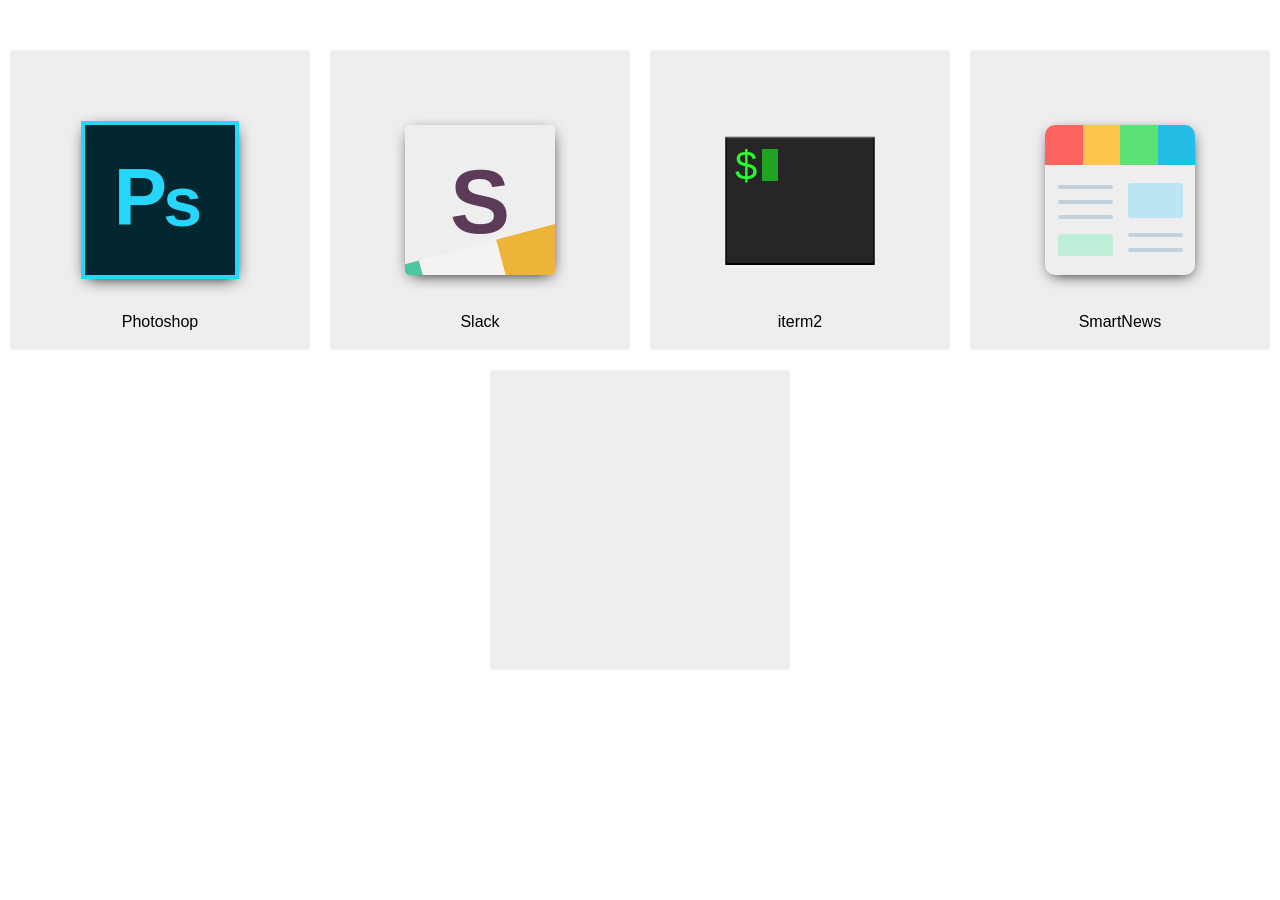
==== index.html @ cc6790fc "ディレクトリ構造を修正" ====
<!DOCTYPE html>
<html lang="ja">
	<head prefix="og: http://ogp.me/ns# fb: http://ogp.me/ns/fb# website: http://ogp.me/ns/website#">
		<meta charset="UTF-8">
		<meta http-equiv="X-UA-Compatible" content="IE=edge">
		<meta name="viewport" content="width=device-width, initial-scale=1.0">
		<meta name="format-detection" content="telephone=no">
		<title>sample</title>
		<meta name="description" content="">
		<meta name="keywords" content="">
		<link rel="stylesheet" href="css/common.css">
		<link rel="shortcut icon" href="img/favicon.ico">
		<link rel="stylesheet" href="https://maxcdn.bootstrapcdn.com/font-awesome/4.7.0/css/font-awesome.min.css">
		<script src="js/other/browserSelector.js"></script>
		<meta property="og:title" content="sample">
		<meta property="og:type" content="website">
		<meta property="og:image" content="">
		<meta property="og:url" content="index.html">
		<meta property="og:description" content="">
		<meta property="og:site_name" content="sample">
		<meta property="og:locale" content="ja">
		<meta property="fb:admins" content="">
		<meta property="fb:app_id" content="">
		<meta name="twitter:card" content="summary">
		<meta name="twitter:site" content="@">
	</head>
	<body>
		<div class="Wrapper">
			<main>
				<div class="Logo">
					<div class="Logo__Inner">
						<div class="Logo__List">
							<div class="Logo__Item Logo__Item--number01">
								<div class="Logo__Text">Photoshop</div>
								<div class="LogoDraw LogoDraw--number01">
									<div class="draw1">P</div>
									<div class="draw2">s</div>
								</div>
							</div>
							<div class="Logo__Item Logo__Item--number02">
								<div class="Logo__Text">Slack</div>
								<div class="LogoDraw LogoDraw--number02">
									<div class="drawBox drawBox--01">
										<div class="draw1"></div>
										<div class="draw2"></div>
										<div class="draw3"></div>
									</div>
									<div class="drawBox drawBox--02">
										<div class="draw4"></div>
										<div class="draw5"></div>
										<div class="draw6"></div>
									</div>
									<div class="drawBox drawBox--03">
										<div class="draw7"></div>
										<div class="draw8"></div>
										<div class="draw9"></div>
									</div>
									<div class="drawText">S	</div>
								</div>
							</div>
							<div class="Logo__Item Logo__Item--number03">
								<div class="Logo__Text">iterm2</div>
								<div class="LogoDraw LogoDraw--number03">
									<div class="draw1">$</div>
									<div class="draw2"></div>
								</div>
							</div>
							<div class="Logo__Item Logo__Item--number04">
								<div class="Logo__Text">SmartNews</div>
								<div class="LogoDraw LogoDraw--number04">
									<div class="drawBox drawBox--01">
										<div class="draw1"></div>
										<div class="draw2"></div>
										<div class="draw3"></div>
										<div class="draw4"></div>
									</div>
									<div class="drawBox drawBox--02">
										<div class="drawBox--03">
											<div class="draw5"></div>
											<div class="draw6"></div>
										</div>
										<div class="drawBox--04">
											<div class="draw7"></div>
											<div class="draw8"></div>
										</div>
									</div>
								</div>
							</div>
							<div class="Logo__Item"></div>
						</div>
					</div>
				</div>
			</main>
			<script src="js/bundle.js"></script>
		</div>
	</body>
</html>
---- css/common.css ----
html,body,div,span,applet,object,iframe,h1,h2,h3,h4,h5,h6,p,blockquote,pre,a,abbr,acronym,address,big,cite,code,del,dfn,em,img,ins,kbd,q,s,samp,small,strike,strong,sub,sup,tt,var,b,u,i,center,dl,dt,dd,ol,ul,li,fieldset,form,label,legend,table,caption,tbody,tfoot,thead,tr,th,td,article,aside,canvas,details,embed,figure,figcaption,footer,header,hgroup,menu,nav,output,ruby,section,summary,time,mark,audio,video{margin:0;padding:0;border:0;font-size:100%;vertical-align:baseline}article,aside,details,figcaption,figure,footer,header,hgroup,menu,nav,section{display:block}html{font-size:62.5%}body{line-height:1;font-family:Lato,sans-serif}ol,ul{list-style:none}blockquote,q{quotes:none}blockquote:before,blockquote:after,q:before,q:after{content:'';content:none}table{border-collapse:collapse;border-spacing:0}img{max-width:100%}a{text-decoration:none}.Wrapper{height:100vh;width:100%}.Container{max-width:1000px;max-width:100rem;margin:0 auto}.Logo__Inner{padding:40px 0;padding:4rem 0}.Logo__List{display:-webkit-box;display:-ms-flexbox;display:flex;-ms-flex-wrap:wrap;flex-wrap:wrap;-webkit-box-pack:center;-ms-flex-pack:center;justify-content:center}.Logo__Item{background-color:#eee;border-radius:.3rem;display:-webkit-box;display:-ms-flexbox;display:flex;-webkit-box-pack:center;-ms-flex-pack:center;justify-content:center;-webkit-box-align:center;-ms-flex-align:center;align-items:center;box-sizing:border-box;margin:10px;position:relative;width:300px;width:30rem;height:300px;height:30rem}.Logo__Text{font-size:16px;font-size:1.6rem;position:absolute;bottom:20px;bottom:2rem;left:50%;-webkit-transform:translateX(-50%);transform:translateX(-50%)}.LogoDraw{box-shadow:1px 4px 15px -5px #000;-webkit-perspective:900px;perspective:900px}.LogoDraw--number01{width:150px;height:150px;border:4px solid #26d6fd;background-color:#022731;display:-webkit-box;display:-ms-flexbox;display:flex;-webkit-box-pack:center;-ms-flex-pack:center;justify-content:center;-webkit-box-align:center;-ms-flex-align:center;align-items:center;position:relative}.LogoDraw--number01 .draw1{color:#26d6fd;font-size:80px;font-size:8rem;font-weight:700;margin-top:-7px;margin-top:-.7rem}.LogoDraw--number01 .draw2{color:#26d6fd;font-size:70px;font-size:7rem;font-weight:700;margin-top:3px;margin-top:.3rem;-webkit-transform:translateX(-.4rem);transform:translateX(-.4rem)}.LogoDraw--number02{width:150px;height:150px;display:-webkit-box;display:-ms-flexbox;display:flex;overflow:hidden;-webkit-box-orient:vertical;-webkit-box-direction:normal;-ms-flex-direction:column;flex-direction:column;border-radius:3%}.LogoDraw--number02 .drawBox{width:135%;height:105%;display:-webkit-box;display:-ms-flexbox;display:flex}.LogoDraw--number02 .drawBox--01{-webkit-transform:rotate(-15deg) translateX(-20%) translateY(-235%);transform:rotate(-15deg) translateX(-20%) translateY(-235%)}.LogoDraw--number02 .drawBox--02{-webkit-transform:rotate(-15deg) translateX(-13.5%) translateY(-35%);transform:rotate(-15deg) translateX(-13.5%) translateY(-35%)}.LogoDraw--number02 .drawBox--03{-webkit-transform:rotate(-15deg) translateX(-7%) translateY(28%);transform:rotate(-15deg) translateX(-7%) translateY(28%)}.LogoDraw--number02 .draw1{width:130px;height:150px;background-color:#2aa48f}.LogoDraw--number02 .draw2{width:170px;height:150px;background-color:#84d2df}.LogoDraw--number02 .draw3{width:130px;height:150px;background-color:#79972c}.LogoDraw--number02 .draw4{width:100px;height:100px;background-color:#4fc4a1}.LogoDraw--number02 .draw5{width:130px;height:100px;background-color:#f5f3f1}.LogoDraw--number02 .draw6{width:100px;height:100px;background-color:#ecb438}.LogoDraw--number02 .draw7{width:130px;height:150px;background-color:#3e133e}.LogoDraw--number02 .draw8{width:170px;height:150px;background-color:#e3206f}.LogoDraw--number02 .draw9{width:130px;height:150px;background-color:#d3161c}.LogoDraw--number02 .drawText{margin-top:2px;margin-top:.2rem;font-size:90px;font-size:9rem;color:#5b3b57;font-weight:700;position:absolute;top:50%;left:50%;-webkit-transform:translateX(-50%) translateY(-50%);transform:translateX(-50%) translateY(-50%)}.LogoDraw--number03{width:150px;height:130px;background-color:#262626;box-shadow:inset 0 2px 2px 0 #fff,inset 0 0 0 2px #000}.LogoDraw--number03 .draw1{color:#29fd2e;font-size:40px;font-size:4rem;margin-top:10px;margin-top:1rem;margin-left:10px;margin-left:1rem;display:inline-block}.LogoDraw--number03 .draw2{width:16px;height:32px;background-color:#1fa321;display:inline-block;vertical-align:text-bottom;margin-left:2px;margin-left:.2rem}.LogoDraw--number04{width:150px;height:150px;border-radius:10px}.LogoDraw--number04 .drawBox--01{display:-webkit-box;display:-ms-flexbox;display:flex}.LogoDraw--number04 .draw1{width:25%;height:40px;background-color:#fc655f;border-top-left-radius:10px}.LogoDraw--number04 .draw2{width:25%;height:40px;background-color:#fec64c}.LogoDraw--number04 .draw3{width:25%;height:40px;background-color:#5be275}.LogoDraw--number04 .draw4{width:25%;height:40px;background-color:#25bce5;border-top-right-radius:10px}.LogoDraw--number04 .drawBox--02{height:110px;display:-webkit-box;display:-ms-flexbox;display:flex}.LogoDraw--number04 .drawBox--03{width:50%;display:-webkit-box;display:-ms-flexbox;display:flex;-webkit-box-orient:vertical;-webkit-box-direction:normal;-ms-flex-direction:column;flex-direction:column;-webkit-box-align:center;-ms-flex-align:center;align-items:center;box-sizing:border-box;padding-top:20px;padding-left:5px}.LogoDraw--number04 .drawBox--04{width:50%;display:-webkit-box;display:-ms-flexbox;display:flex;-webkit-box-orient:vertical;-webkit-box-direction:reverse;-ms-flex-direction:column-reverse;flex-direction:column-reverse;-webkit-box-align:center;-ms-flex-align:center;align-items:center;-webkit-box-pack:end;-ms-flex-pack:end;justify-content:flex-end;box-sizing:border-box;padding-top:18px;padding-right:5px}.LogoDraw--number04 .draw5{width:55px;height:4px;border-radius:50px;background-color:#c2d1db;position:relative;margin-bottom:30px;margin-top:15px}.LogoDraw--number04 .draw5:after,.LogoDraw--number04 .draw5:before{content:"";width:55px;height:4px;border-radius:50px;background-color:#c2d1db;position:absolute}.LogoDraw--number04 .draw5:after{top:-15px}.LogoDraw--number04 .draw5:before{top:15px}.LogoDraw--number04 .draw6{width:55px;height:22px;background-color:#bdeed8;border-radius:3px}.LogoDraw--number04 .draw7{width:55px;height:4px;border-radius:50px;background-color:#c2d1db;position:relative}.LogoDraw--number04 .draw7:after{content:"";width:55px;height:4px;border-radius:50px;background-color:#c2d1db;position:absolute;top:-15px}.LogoDraw--number04 .draw8{width:55px;height:35px;background-color:#bbe5f2;border-radius:3px;margin-bottom:30px}.mT5{margin-top:5px}.mT10{margin-top:10px}.mT15{margin-top:15px}.mT20{margin-top:20px}.mT24{margin-top:24px}.mT30{margin-top:30px}.mT40{margin-top:40px}.mT60{margin-top:60px}.mB3{margin-bottom:3px}.mB4{margin-bottom:4px}.mB5{margin-bottom:5px}.mB10{margin-bottom:10px}.mB12{margin-bottom:12px}.mB15{margin-bottom:15px}.mB20{margin-bottom:20px}.mB24{margin-bottom:24px}.mB30{margin-bottom:30px}.mB40{margin-bottom:40px}.mB50{margin-bottom:50px}.mB60{margin-bottom:60px}.mB80{margin-bottom:80px}.mL5{margin-left:5px}.mL10{margin-left:10px}.mL15{margin-left:15px}.mL20{margin-left:20px}.mL30{margin-left:30px}.mL40{margin-left:40px}.mL50{margin-left:50px}.mL60{margin-left:60px}.mR5{margin-right:5px}.mR10{margin-right:10px}.mR15{margin-right:15px}.mR20{margin-right:20px}.mR30{margin-right:30px}.mR50{margin-right:50px}.mLR5{margin-left:5px;margin-right:5px}.mLR10{margin-left:10px;margin-right:10px}.mLR15{margin-left:15px;margin-right:15px}.mLR20{margin-left:20px;margin-right:20px}.mAuto{margin:0 auto}.pT5{padding-top:5px}.pT10{padding-top:10px}.pT15{padding-top:15px}.pT20{padding-top:20px}.pT30{padding-top:30px}.pB3{padding-bottom:3px}.pB5{padding-bottom:5px}.pB10{padding-bottom:10px}.pB15{padding-bottom:15px}.pB20{padding-bottom:20px}.pB30{padding-bottom:30px}.pL5{padding-left:5px}.pL10{padding-left:10px}.pL15{padding-left:15px}.pL20{padding-left:20px}.pL30{padding-left:30px}.pR5{padding-right:5px}.pR10{padding-right:10px}.pR15{padding-right:15px}.pR20{padding-right:20px}.pLR20{padding-left:20px;padding-right:20px}.fntB{font-weight:700}.fntN{font-weight:400}.font10{font-size:10px}.font11{font-size:11px}.font12{font-size:12px}.font13{font-size:13px}.font14{font-size:14px}.font15{font-size:15px}.font16{font-size:16px}.font17{font-size:17px}.font18{font-size:18px}.font19{font-size:19px}.font20{font-size:20px}.font30{font-size:30px;font-size:3rem}.poR{position:relative}.poA{position:absolute}.poF{position:fixed}.poS{position:static}.preWrap{white-space:pre-wrap}.lH4m{line-height:1.4em}.lH5m{line-height:1.5em}.lH6m{line-height:1.6em}.lH7m{line-height:1.7em}.lH8m{line-height:1.8em}.lH9m{line-height:1.9em}.lH2m{line-height:2em}.alignC{text-align:center}
/*# sourceMappingURL=common.css.map */
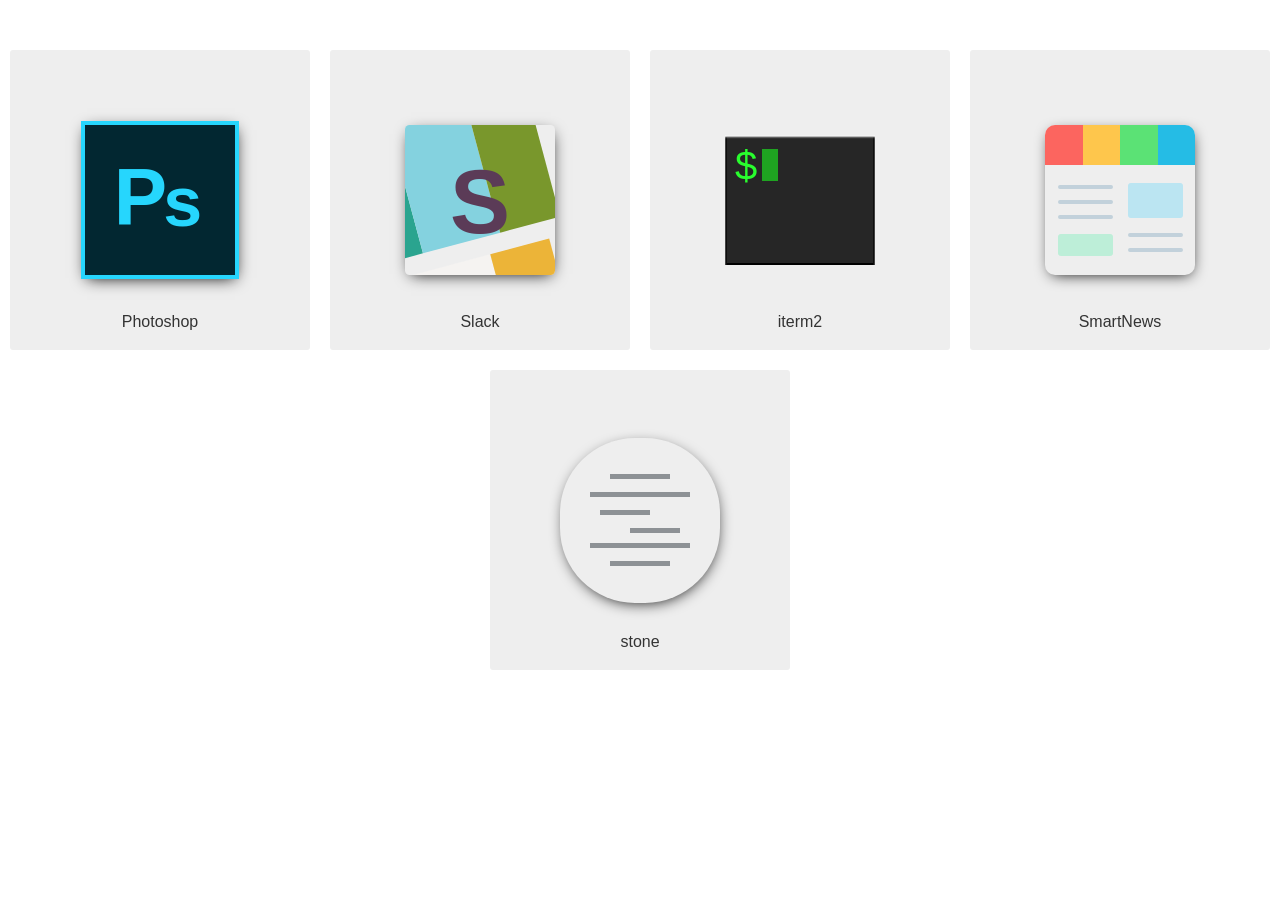
==== commit c585d402: "stone追加" ====
--- a/index.html
+++ b/index.html
@@ -12,7 +12,7 @@
 		<link rel="shortcut icon" href="img/favicon.ico">
 		<link rel="stylesheet" href="https://maxcdn.bootstrapcdn.com/font-awesome/4.7.0/css/font-awesome.min.css">
 		<script src="js/other/browserSelector.js"></script>
-		<meta property="og:title" content="sample">
+		<meta property="og:title" content="CSSでつくれるかな。 | sample">
 		<meta property="og:type" content="website">
 		<meta property="og:image" content="">
 		<meta property="og:url" content="index.html">
@@ -29,15 +29,12 @@
 			<main>
 				<div class="Logo">
 					<div class="Logo__Inner">
-						<div class="Logo__List">
-							<div class="Logo__Item Logo__Item--number01">
+						<div class="Logo__List"><a class="Logo__Item Logo__Item--number01" href="https://www.adobe.com/jp/products/photoshop.html">
 								<div class="Logo__Text">Photoshop</div>
 								<div class="LogoDraw LogoDraw--number01">
 									<div class="draw1">P</div>
 									<div class="draw2">s</div>
-								</div>
-							</div>
-							<div class="Logo__Item Logo__Item--number02">
+								</div></a><a class="Logo__Item Logo__Item--number02" href="https://slack.com/intl/ja-jp">
 								<div class="Logo__Text">Slack</div>
 								<div class="LogoDraw LogoDraw--number02">
 									<div class="drawBox drawBox--01">
@@ -56,16 +53,12 @@
 										<div class="draw9"></div>
 									</div>
 									<div class="drawText">S	</div>
-								</div>
-							</div>
-							<div class="Logo__Item Logo__Item--number03">
+								</div></a><a class="Logo__Item Logo__Item--number03" href="https://www.iterm2.com/">
 								<div class="Logo__Text">iterm2</div>
 								<div class="LogoDraw LogoDraw--number03">
 									<div class="draw1">$</div>
 									<div class="draw2"></div>
-								</div>
-							</div>
-							<div class="Logo__Item Logo__Item--number04">
+								</div></a><a class="Logo__Item Logo__Item--number04" href="https://www.smartnews.com/ja/">
 								<div class="Logo__Text">SmartNews</div>
 								<div class="LogoDraw LogoDraw--number04">
 									<div class="drawBox drawBox--01">
@@ -84,10 +77,16 @@
 											<div class="draw8"></div>
 										</div>
 									</div>
-								</div>
-							</div>
-							<div class="Logo__Item"></div>
-						</div>
+								</div></a><a class="Logo__Item Logo__Item--number05" href="https://stone-type.jp/">
+								<div class="Logo__Text">stone</div>
+								<div class="LogoDraw LogoDraw--number05">
+									<div class="draw1"></div>
+									<div class="draw2"></div>
+									<div class="draw3"></div>
+									<div class="draw4"></div>
+									<div class="draw5"></div>
+									<div class="draw6"></div>
+								</div></a></div>
 					</div>
 				</div>
 			</main>
--- a/css/common.css
+++ b/css/common.css
@@ -1,2 +1,2 @@
-html,body,div,span,applet,object,iframe,h1,h2,h3,h4,h5,h6,p,blockquote,pre,a,abbr,acronym,address,big,cite,code,del,dfn,em,img,ins,kbd,q,s,samp,small,strike,strong,sub,sup,tt,var,b,u,i,center,dl,dt,dd,ol,ul,li,fieldset,form,label,legend,table,caption,tbody,tfoot,thead,tr,th,td,article,aside,canvas,details,embed,figure,figcaption,footer,header,hgroup,menu,nav,output,ruby,section,summary,time,mark,audio,video{margin:0;padding:0;border:0;font-size:100%;vertical-align:baseline}article,aside,details,figcaption,figure,footer,header,hgroup,menu,nav,section{display:block}html{font-size:62.5%}body{line-height:1;font-family:Lato,sans-serif}ol,ul{list-style:none}blockquote,q{quotes:none}blockquote:before,blockquote:after,q:before,q:after{content:'';content:none}table{border-collapse:collapse;border-spacing:0}img{max-width:100%}a{text-decoration:none}.Wrapper{height:100vh;width:100%}.Container{max-width:1000px;max-width:100rem;margin:0 auto}.Logo__Inner{padding:40px 0;padding:4rem 0}.Logo__List{display:-webkit-box;display:-ms-flexbox;display:flex;-ms-flex-wrap:wrap;flex-wrap:wrap;-webkit-box-pack:center;-ms-flex-pack:center;justify-content:center}.Logo__Item{background-color:#eee;border-radius:.3rem;display:-webkit-box;display:-ms-flexbox;display:flex;-webkit-box-pack:center;-ms-flex-pack:center;justify-content:center;-webkit-box-align:center;-ms-flex-align:center;align-items:center;box-sizing:border-box;margin:10px;position:relative;width:300px;width:30rem;height:300px;height:30rem}.Logo__Text{font-size:16px;font-size:1.6rem;position:absolute;bottom:20px;bottom:2rem;left:50%;-webkit-transform:translateX(-50%);transform:translateX(-50%)}.LogoDraw{box-shadow:1px 4px 15px -5px #000;-webkit-perspective:900px;perspective:900px}.LogoDraw--number01{width:150px;height:150px;border:4px solid #26d6fd;background-color:#022731;display:-webkit-box;display:-ms-flexbox;display:flex;-webkit-box-pack:center;-ms-flex-pack:center;justify-content:center;-webkit-box-align:center;-ms-flex-align:center;align-items:center;position:relative}.LogoDraw--number01 .draw1{color:#26d6fd;font-size:80px;font-size:8rem;font-weight:700;margin-top:-7px;margin-top:-.7rem}.LogoDraw--number01 .draw2{color:#26d6fd;font-size:70px;font-size:7rem;font-weight:700;margin-top:3px;margin-top:.3rem;-webkit-transform:translateX(-.4rem);transform:translateX(-.4rem)}.LogoDraw--number02{width:150px;height:150px;display:-webkit-box;display:-ms-flexbox;display:flex;overflow:hidden;-webkit-box-orient:vertical;-webkit-box-direction:normal;-ms-flex-direction:column;flex-direction:column;border-radius:3%}.LogoDraw--number02 .drawBox{width:135%;height:105%;display:-webkit-box;display:-ms-flexbox;display:flex}.LogoDraw--number02 .drawBox--01{-webkit-transform:rotate(-15deg) translateX(-20%) translateY(-235%);transform:rotate(-15deg) translateX(-20%) translateY(-235%)}.LogoDraw--number02 .drawBox--02{-webkit-transform:rotate(-15deg) translateX(-13.5%) translateY(-35%);transform:rotate(-15deg) translateX(-13.5%) translateY(-35%)}.LogoDraw--number02 .drawBox--03{-webkit-transform:rotate(-15deg) translateX(-7%) translateY(28%);transform:rotate(-15deg) translateX(-7%) translateY(28%)}.LogoDraw--number02 .draw1{width:130px;height:150px;background-color:#2aa48f}.LogoDraw--number02 .draw2{width:170px;height:150px;background-color:#84d2df}.LogoDraw--number02 .draw3{width:130px;height:150px;background-color:#79972c}.LogoDraw--number02 .draw4{width:100px;height:100px;background-color:#4fc4a1}.LogoDraw--number02 .draw5{width:130px;height:100px;background-color:#f5f3f1}.LogoDraw--number02 .draw6{width:100px;height:100px;background-color:#ecb438}.LogoDraw--number02 .draw7{width:130px;height:150px;background-color:#3e133e}.LogoDraw--number02 .draw8{width:170px;height:150px;background-color:#e3206f}.LogoDraw--number02 .draw9{width:130px;height:150px;background-color:#d3161c}.LogoDraw--number02 .drawText{margin-top:2px;margin-top:.2rem;font-size:90px;font-size:9rem;color:#5b3b57;font-weight:700;position:absolute;top:50%;left:50%;-webkit-transform:translateX(-50%) translateY(-50%);transform:translateX(-50%) translateY(-50%)}.LogoDraw--number03{width:150px;height:130px;background-color:#262626;box-shadow:inset 0 2px 2px 0 #fff,inset 0 0 0 2px #000}.LogoDraw--number03 .draw1{color:#29fd2e;font-size:40px;font-size:4rem;margin-top:10px;margin-top:1rem;margin-left:10px;margin-left:1rem;display:inline-block}.LogoDraw--number03 .draw2{width:16px;height:32px;background-color:#1fa321;display:inline-block;vertical-align:text-bottom;margin-left:2px;margin-left:.2rem}.LogoDraw--number04{width:150px;height:150px;border-radius:10px}.LogoDraw--number04 .drawBox--01{display:-webkit-box;display:-ms-flexbox;display:flex}.LogoDraw--number04 .draw1{width:25%;height:40px;background-color:#fc655f;border-top-left-radius:10px}.LogoDraw--number04 .draw2{width:25%;height:40px;background-color:#fec64c}.LogoDraw--number04 .draw3{width:25%;height:40px;background-color:#5be275}.LogoDraw--number04 .draw4{width:25%;height:40px;background-color:#25bce5;border-top-right-radius:10px}.LogoDraw--number04 .drawBox--02{height:110px;display:-webkit-box;display:-ms-flexbox;display:flex}.LogoDraw--number04 .drawBox--03{width:50%;display:-webkit-box;display:-ms-flexbox;display:flex;-webkit-box-orient:vertical;-webkit-box-direction:normal;-ms-flex-direction:column;flex-direction:column;-webkit-box-align:center;-ms-flex-align:center;align-items:center;box-sizing:border-box;padding-top:20px;padding-left:5px}.LogoDraw--number04 .drawBox--04{width:50%;display:-webkit-box;display:-ms-flexbox;display:flex;-webkit-box-orient:vertical;-webkit-box-direction:reverse;-ms-flex-direction:column-reverse;flex-direction:column-reverse;-webkit-box-align:center;-ms-flex-align:center;align-items:center;-webkit-box-pack:end;-ms-flex-pack:end;justify-content:flex-end;box-sizing:border-box;padding-top:18px;padding-right:5px}.LogoDraw--number04 .draw5{width:55px;height:4px;border-radius:50px;background-color:#c2d1db;position:relative;margin-bottom:30px;margin-top:15px}.LogoDraw--number04 .draw5:after,.LogoDraw--number04 .draw5:before{content:"";width:55px;height:4px;border-radius:50px;background-color:#c2d1db;position:absolute}.LogoDraw--number04 .draw5:after{top:-15px}.LogoDraw--number04 .draw5:before{top:15px}.LogoDraw--number04 .draw6{width:55px;height:22px;background-color:#bdeed8;border-radius:3px}.LogoDraw--number04 .draw7{width:55px;height:4px;border-radius:50px;background-color:#c2d1db;position:relative}.LogoDraw--number04 .draw7:after{content:"";width:55px;height:4px;border-radius:50px;background-color:#c2d1db;position:absolute;top:-15px}.LogoDraw--number04 .draw8{width:55px;height:35px;background-color:#bbe5f2;border-radius:3px;margin-bottom:30px}.mT5{margin-top:5px}.mT10{margin-top:10px}.mT15{margin-top:15px}.mT20{margin-top:20px}.mT24{margin-top:24px}.mT30{margin-top:30px}.mT40{margin-top:40px}.mT60{margin-top:60px}.mB3{margin-bottom:3px}.mB4{margin-bottom:4px}.mB5{margin-bottom:5px}.mB10{margin-bottom:10px}.mB12{margin-bottom:12px}.mB15{margin-bottom:15px}.mB20{margin-bottom:20px}.mB24{margin-bottom:24px}.mB30{margin-bottom:30px}.mB40{margin-bottom:40px}.mB50{margin-bottom:50px}.mB60{margin-bottom:60px}.mB80{margin-bottom:80px}.mL5{margin-left:5px}.mL10{margin-left:10px}.mL15{margin-left:15px}.mL20{margin-left:20px}.mL30{margin-left:30px}.mL40{margin-left:40px}.mL50{margin-left:50px}.mL60{margin-left:60px}.mR5{margin-right:5px}.mR10{margin-right:10px}.mR15{margin-right:15px}.mR20{margin-right:20px}.mR30{margin-right:30px}.mR50{margin-right:50px}.mLR5{margin-left:5px;margin-right:5px}.mLR10{margin-left:10px;margin-right:10px}.mLR15{margin-left:15px;margin-right:15px}.mLR20{margin-left:20px;margin-right:20px}.mAuto{margin:0 auto}.pT5{padding-top:5px}.pT10{padding-top:10px}.pT15{padding-top:15px}.pT20{padding-top:20px}.pT30{padding-top:30px}.pB3{padding-bottom:3px}.pB5{padding-bottom:5px}.pB10{padding-bottom:10px}.pB15{padding-bottom:15px}.pB20{padding-bottom:20px}.pB30{padding-bottom:30px}.pL5{padding-left:5px}.pL10{padding-left:10px}.pL15{padding-left:15px}.pL20{padding-left:20px}.pL30{padding-left:30px}.pR5{padding-right:5px}.pR10{padding-right:10px}.pR15{padding-right:15px}.pR20{padding-right:20px}.pLR20{padding-left:20px;padding-right:20px}.fntB{font-weight:700}.fntN{font-weight:400}.font10{font-size:10px}.font11{font-size:11px}.font12{font-size:12px}.font13{font-size:13px}.font14{font-size:14px}.font15{font-size:15px}.font16{font-size:16px}.font17{font-size:17px}.font18{font-size:18px}.font19{font-size:19px}.font20{font-size:20px}.font30{font-size:30px;font-size:3rem}.poR{position:relative}.poA{position:absolute}.poF{position:fixed}.poS{position:static}.preWrap{white-space:pre-wrap}.lH4m{line-height:1.4em}.lH5m{line-height:1.5em}.lH6m{line-height:1.6em}.lH7m{line-height:1.7em}.lH8m{line-height:1.8em}.lH9m{line-height:1.9em}.lH2m{line-height:2em}.alignC{text-align:center}
+html,body,div,span,applet,object,iframe,h1,h2,h3,h4,h5,h6,p,blockquote,pre,a,abbr,acronym,address,big,cite,code,del,dfn,em,img,ins,kbd,q,s,samp,small,strike,strong,sub,sup,tt,var,b,u,i,center,dl,dt,dd,ol,ul,li,fieldset,form,label,legend,table,caption,tbody,tfoot,thead,tr,th,td,article,aside,canvas,details,embed,figure,figcaption,footer,header,hgroup,menu,nav,output,ruby,section,summary,time,mark,audio,video{margin:0;padding:0;border:0;font-size:100%;vertical-align:baseline}article,aside,details,figcaption,figure,footer,header,hgroup,menu,nav,section{display:block}html{font-size:62.5%}body{line-height:1;font-family:Lato,sans-serif}ol,ul{list-style:none}blockquote,q{quotes:none}blockquote:before,blockquote:after,q:before,q:after{content:'';content:none}table{border-collapse:collapse;border-spacing:0}img{max-width:100%}a{text-decoration:none}.Wrapper{height:100vh;width:100%}.Container{max-width:1000px;max-width:100rem;margin:0 auto}.Logo__Inner{padding:40px 0;padding:4rem 0}.Logo__List{display:-webkit-box;display:-ms-flexbox;display:flex;-ms-flex-wrap:wrap;flex-wrap:wrap;-webkit-box-pack:center;-ms-flex-pack:center;justify-content:center}.Logo__Item{background-color:#eee;border-radius:.3rem;display:-webkit-box;display:-ms-flexbox;display:flex;-webkit-box-pack:center;-ms-flex-pack:center;justify-content:center;-webkit-box-align:center;-ms-flex-align:center;align-items:center;box-sizing:border-box;margin:10px;position:relative;width:300px;width:30rem;height:300px;height:30rem;color:#333}.Logo__Text{font-size:16px;font-size:1.6rem;position:absolute;bottom:20px;bottom:2rem;left:50%;-webkit-transform:translateX(-50%);transform:translateX(-50%)}.LogoDraw{box-shadow:1px 4px 15px -5px #000;-webkit-perspective:900px;perspective:900px}.LogoDraw--number01{width:150px;height:150px;border:4px solid #26d6fd;background-color:#022731;display:-webkit-box;display:-ms-flexbox;display:flex;-webkit-box-pack:center;-ms-flex-pack:center;justify-content:center;-webkit-box-align:center;-ms-flex-align:center;align-items:center;position:relative}.LogoDraw--number01 .draw1{color:#26d6fd;font-size:80px;font-size:8rem;font-weight:700;margin-top:-7px;margin-top:-.7rem}.LogoDraw--number01 .draw2{color:#26d6fd;font-size:70px;font-size:7rem;font-weight:700;margin-top:3px;margin-top:.3rem;-webkit-transform:translateX(-.4rem);transform:translateX(-.4rem)}.LogoDraw--number02{width:150px;height:150px;display:-webkit-box;display:-ms-flexbox;display:flex;overflow:hidden;-webkit-box-orient:vertical;-webkit-box-direction:normal;-ms-flex-direction:column;flex-direction:column;border-radius:3%}.LogoDraw--number02 .drawBox{width:135%;height:105%;display:-webkit-box;display:-ms-flexbox;display:flex}.LogoDraw--number02 .drawBox--01{-webkit-transform:rotate(-15deg) translateX(-6vh) translateY(-5vh);transform:rotate(-15deg) translateX(-6vh) translateY(-5vh)}.LogoDraw--number02 .drawBox--02{-webkit-transform:rotate(-15deg) translateX(-4.1vh) translateY(-2.5vh);transform:rotate(-15deg) translateX(-4.1vh) translateY(-2.5vh)}.LogoDraw--number02 .drawBox--03{-webkit-transform:rotate(-15deg) translateX(-2.2vh) translateY(2vh);transform:rotate(-15deg) translateX(-2.2vh) translateY(2vh)}.LogoDraw--number02 .draw1{width:130px;height:150px;background-color:#2aa48f}.LogoDraw--number02 .draw2{width:170px;height:150px;background-color:#84d2df}.LogoDraw--number02 .draw3{width:130px;height:150px;background-color:#79972c}.LogoDraw--number02 .draw4{width:100px;height:100px;background-color:#4fc4a1}.LogoDraw--number02 .draw5{width:130px;height:100px;background-color:#f5f3f1}.LogoDraw--number02 .draw6{width:100px;height:100px;background-color:#ecb438}.LogoDraw--number02 .draw7{width:130px;height:150px;background-color:#3e133e}.LogoDraw--number02 .draw8{width:170px;height:150px;background-color:#e3206f}.LogoDraw--number02 .draw9{width:130px;height:150px;background-color:#d3161c}.LogoDraw--number02 .drawText{margin-top:2px;margin-top:.2rem;font-size:90px;font-size:9rem;color:#5b3b57;font-weight:700;position:absolute;top:50%;left:50%;-webkit-transform:translateX(-50%) translateY(-50%);transform:translateX(-50%) translateY(-50%)}.LogoDraw--number03{width:150px;height:130px;background-color:#262626;box-shadow:inset 0 2px 2px 0 #fff,inset 0 0 0 2px #000}.LogoDraw--number03 .draw1{color:#29fd2e;font-size:40px;font-size:4rem;margin-top:10px;margin-top:1rem;margin-left:10px;margin-left:1rem;display:inline-block}.LogoDraw--number03 .draw2{width:16px;height:32px;background-color:#1fa321;display:inline-block;vertical-align:text-bottom;margin-left:2px;margin-left:.2rem}.LogoDraw--number04{width:150px;height:150px;border-radius:10px}.LogoDraw--number04 .drawBox--01{display:-webkit-box;display:-ms-flexbox;display:flex}.LogoDraw--number04 .draw1{width:25%;height:40px;background-color:#fc655f;border-top-left-radius:10px}.LogoDraw--number04 .draw2{width:25%;height:40px;background-color:#fec64c}.LogoDraw--number04 .draw3{width:25%;height:40px;background-color:#5be275}.LogoDraw--number04 .draw4{width:25%;height:40px;background-color:#25bce5;border-top-right-radius:10px}.LogoDraw--number04 .drawBox--02{height:110px;display:-webkit-box;display:-ms-flexbox;display:flex}.LogoDraw--number04 .drawBox--03{width:50%;display:-webkit-box;display:-ms-flexbox;display:flex;-webkit-box-orient:vertical;-webkit-box-direction:normal;-ms-flex-direction:column;flex-direction:column;-webkit-box-align:center;-ms-flex-align:center;align-items:center;box-sizing:border-box;padding-top:20px;padding-left:5px}.LogoDraw--number04 .drawBox--04{width:50%;display:-webkit-box;display:-ms-flexbox;display:flex;-webkit-box-orient:vertical;-webkit-box-direction:reverse;-ms-flex-direction:column-reverse;flex-direction:column-reverse;-webkit-box-align:center;-ms-flex-align:center;align-items:center;-webkit-box-pack:end;-ms-flex-pack:end;justify-content:flex-end;box-sizing:border-box;padding-top:18px;padding-right:5px}.LogoDraw--number04 .draw5{width:55px;height:4px;border-radius:50px;background-color:#c2d1db;position:relative;margin-bottom:30px;margin-top:15px}.LogoDraw--number04 .draw5:after,.LogoDraw--number04 .draw5:before{content:"";width:55px;height:4px;border-radius:50px;background-color:#c2d1db;position:absolute}.LogoDraw--number04 .draw5:after{top:-15px}.LogoDraw--number04 .draw5:before{top:15px}.LogoDraw--number04 .draw6{width:55px;height:22px;background-color:#bdeed8;border-radius:3px}.LogoDraw--number04 .draw7{width:55px;height:4px;border-radius:50px;background-color:#c2d1db;position:relative}.LogoDraw--number04 .draw7:after{content:"";width:55px;height:4px;border-radius:50px;background-color:#c2d1db;position:absolute;top:-15px}.LogoDraw--number04 .draw8{width:55px;height:35px;background-color:#bbe5f2;border-radius:3px;margin-bottom:30px}.LogoDraw--number05{width:160px;height:165px;border-radius:75px;display:-webkit-box;display:-ms-flexbox;display:flex;-webkit-box-orient:vertical;-webkit-box-direction:normal;-ms-flex-direction:column;flex-direction:column;-webkit-box-pack:center;-ms-flex-pack:center;justify-content:center;-webkit-box-align:center;-ms-flex-align:center;align-items:center}.LogoDraw--number05 .draw1{width:60px;height:5px;background-color:#8d9195;margin-bottom:13px}.LogoDraw--number05 .draw2{width:100px;height:5px;background-color:#8d9195;margin-bottom:13px}.LogoDraw--number05 .draw3{width:50px;height:5px;background-color:#8d9195;margin-right:30px;margin-bottom:13px}.LogoDraw--number05 .draw4{width:50px;height:5px;background-color:#8d9195;margin-left:30px;margin-bottom:10px}.LogoDraw--number05 .draw5{width:100px;height:5px;background-color:#8d9195;margin-bottom:13px}.LogoDraw--number05 .draw6{width:60px;height:5px;background-color:#8d9195}.mT5{margin-top:5px}.mT10{margin-top:10px}.mT15{margin-top:15px}.mT20{margin-top:20px}.mT24{margin-top:24px}.mT30{margin-top:30px}.mT40{margin-top:40px}.mT60{margin-top:60px}.mB3{margin-bottom:3px}.mB4{margin-bottom:4px}.mB5{margin-bottom:5px}.mB10{margin-bottom:10px}.mB12{margin-bottom:12px}.mB15{margin-bottom:15px}.mB20{margin-bottom:20px}.mB24{margin-bottom:24px}.mB30{margin-bottom:30px}.mB40{margin-bottom:40px}.mB50{margin-bottom:50px}.mB60{margin-bottom:60px}.mB80{margin-bottom:80px}.mL5{margin-left:5px}.mL10{margin-left:10px}.mL15{margin-left:15px}.mL20{margin-left:20px}.mL30{margin-left:30px}.mL40{margin-left:40px}.mL50{margin-left:50px}.mL60{margin-left:60px}.mR5{margin-right:5px}.mR10{margin-right:10px}.mR15{margin-right:15px}.mR20{margin-right:20px}.mR30{margin-right:30px}.mR50{margin-right:50px}.mLR5{margin-left:5px;margin-right:5px}.mLR10{margin-left:10px;margin-right:10px}.mLR15{margin-left:15px;margin-right:15px}.mLR20{margin-left:20px;margin-right:20px}.mAuto{margin:0 auto}.pT5{padding-top:5px}.pT10{padding-top:10px}.pT15{padding-top:15px}.pT20{padding-top:20px}.pT30{padding-top:30px}.pB3{padding-bottom:3px}.pB5{padding-bottom:5px}.pB10{padding-bottom:10px}.pB15{padding-bottom:15px}.pB20{padding-bottom:20px}.pB30{padding-bottom:30px}.pL5{padding-left:5px}.pL10{padding-left:10px}.pL15{padding-left:15px}.pL20{padding-left:20px}.pL30{padding-left:30px}.pR5{padding-right:5px}.pR10{padding-right:10px}.pR15{padding-right:15px}.pR20{padding-right:20px}.pLR20{padding-left:20px;padding-right:20px}.fntB{font-weight:700}.fntN{font-weight:400}.font10{font-size:10px}.font11{font-size:11px}.font12{font-size:12px}.font13{font-size:13px}.font14{font-size:14px}.font15{font-size:15px}.font16{font-size:16px}.font17{font-size:17px}.font18{font-size:18px}.font19{font-size:19px}.font20{font-size:20px}.font30{font-size:30px;font-size:3rem}.poR{position:relative}.poA{position:absolute}.poF{position:fixed}.poS{position:static}.preWrap{white-space:pre-wrap}.lH4m{line-height:1.4em}.lH5m{line-height:1.5em}.lH6m{line-height:1.6em}.lH7m{line-height:1.7em}.lH8m{line-height:1.8em}.lH9m{line-height:1.9em}.lH2m{line-height:2em}.alignC{text-align:center}
 /*# sourceMappingURL=common.css.map */
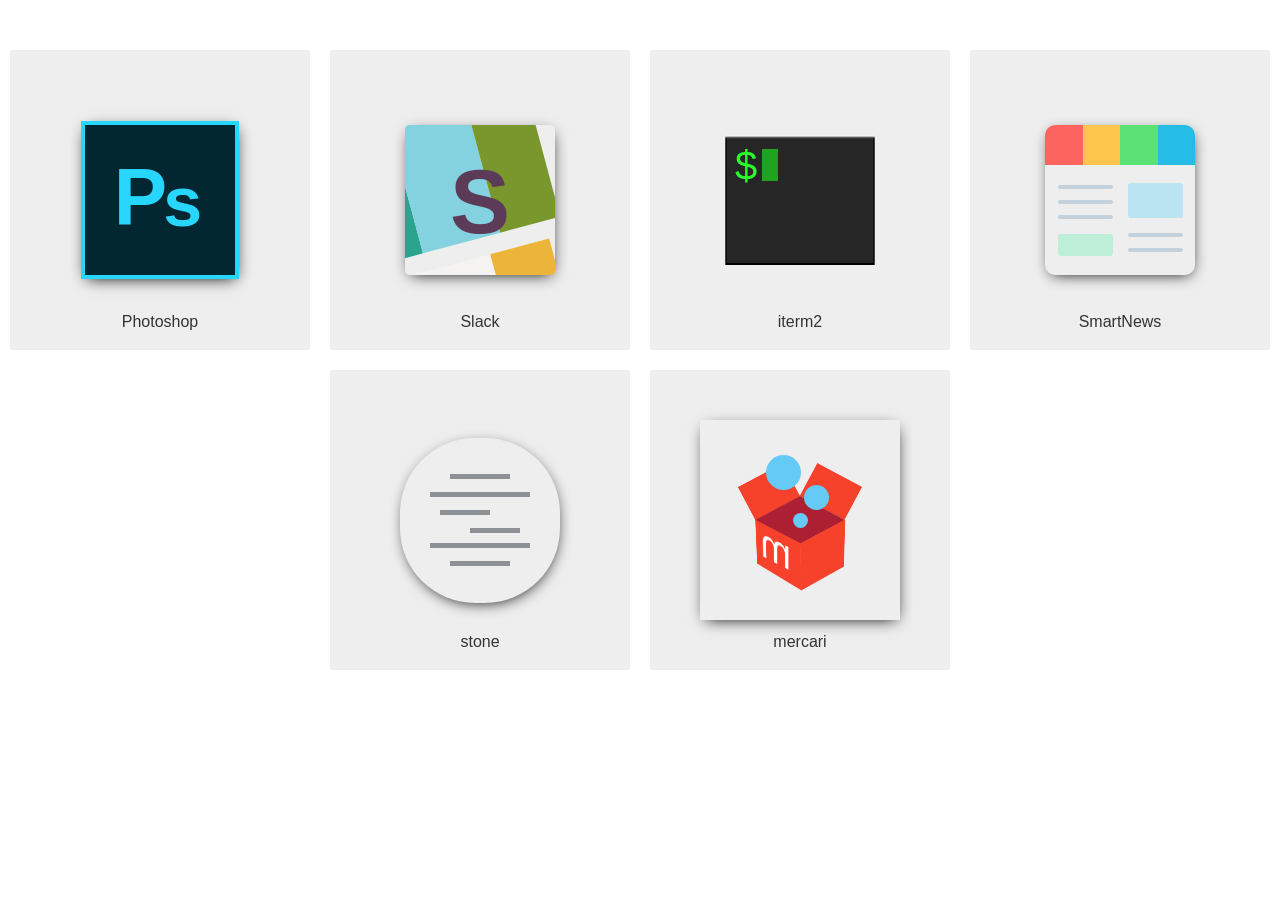
==== commit 4aa884c2: "dev mercari" ====
--- a/index.html
+++ b/index.html
@@ -86,6 +86,18 @@
 									<div class="draw4"></div>
 									<div class="draw5"></div>
 									<div class="draw6"></div>
+								</div></a><a class="Logo__Item Logo__Item--number06" href="https://stone-type.jp/">
+								<div class="Logo__Text">mercari</div>
+								<div class="LogoDraw LogoDraw--number06">
+									<div class="draw1"></div>
+									<div class="draw2"></div>
+									<div class="draw3"></div>
+									<div class="draw4"></div>
+									<div class="draw5"></div>
+									<div class="draw6">m</div>
+									<div class="draw7"></div>
+									<div class="draw8"></div>
+									<div class="draw9"></div>
 								</div></a></div>
 					</div>
 				</div>
--- a/css/common.css
+++ b/css/common.css
@@ -1,2 +1,2 @@
-html,body,div,span,applet,object,iframe,h1,h2,h3,h4,h5,h6,p,blockquote,pre,a,abbr,acronym,address,big,cite,code,del,dfn,em,img,ins,kbd,q,s,samp,small,strike,strong,sub,sup,tt,var,b,u,i,center,dl,dt,dd,ol,ul,li,fieldset,form,label,legend,table,caption,tbody,tfoot,thead,tr,th,td,article,aside,canvas,details,embed,figure,figcaption,footer,header,hgroup,menu,nav,output,ruby,section,summary,time,mark,audio,video{margin:0;padding:0;border:0;font-size:100%;vertical-align:baseline}article,aside,details,figcaption,figure,footer,header,hgroup,menu,nav,section{display:block}html{font-size:62.5%}body{line-height:1;font-family:Lato,sans-serif}ol,ul{list-style:none}blockquote,q{quotes:none}blockquote:before,blockquote:after,q:before,q:after{content:'';content:none}table{border-collapse:collapse;border-spacing:0}img{max-width:100%}a{text-decoration:none}.Wrapper{height:100vh;width:100%}.Container{max-width:1000px;max-width:100rem;margin:0 auto}.Logo__Inner{padding:40px 0;padding:4rem 0}.Logo__List{display:-webkit-box;display:-ms-flexbox;display:flex;-ms-flex-wrap:wrap;flex-wrap:wrap;-webkit-box-pack:center;-ms-flex-pack:center;justify-content:center}.Logo__Item{background-color:#eee;border-radius:.3rem;display:-webkit-box;display:-ms-flexbox;display:flex;-webkit-box-pack:center;-ms-flex-pack:center;justify-content:center;-webkit-box-align:center;-ms-flex-align:center;align-items:center;box-sizing:border-box;margin:10px;position:relative;width:300px;width:30rem;height:300px;height:30rem;color:#333}.Logo__Text{font-size:16px;font-size:1.6rem;position:absolute;bottom:20px;bottom:2rem;left:50%;-webkit-transform:translateX(-50%);transform:translateX(-50%)}.LogoDraw{box-shadow:1px 4px 15px -5px #000;-webkit-perspective:900px;perspective:900px}.LogoDraw--number01{width:150px;height:150px;border:4px solid #26d6fd;background-color:#022731;display:-webkit-box;display:-ms-flexbox;display:flex;-webkit-box-pack:center;-ms-flex-pack:center;justify-content:center;-webkit-box-align:center;-ms-flex-align:center;align-items:center;position:relative}.LogoDraw--number01 .draw1{color:#26d6fd;font-size:80px;font-size:8rem;font-weight:700;margin-top:-7px;margin-top:-.7rem}.LogoDraw--number01 .draw2{color:#26d6fd;font-size:70px;font-size:7rem;font-weight:700;margin-top:3px;margin-top:.3rem;-webkit-transform:translateX(-.4rem);transform:translateX(-.4rem)}.LogoDraw--number02{width:150px;height:150px;display:-webkit-box;display:-ms-flexbox;display:flex;overflow:hidden;-webkit-box-orient:vertical;-webkit-box-direction:normal;-ms-flex-direction:column;flex-direction:column;border-radius:3%}.LogoDraw--number02 .drawBox{width:135%;height:105%;display:-webkit-box;display:-ms-flexbox;display:flex}.LogoDraw--number02 .drawBox--01{-webkit-transform:rotate(-15deg) translateX(-6vh) translateY(-5vh);transform:rotate(-15deg) translateX(-6vh) translateY(-5vh)}.LogoDraw--number02 .drawBox--02{-webkit-transform:rotate(-15deg) translateX(-4.1vh) translateY(-2.5vh);transform:rotate(-15deg) translateX(-4.1vh) translateY(-2.5vh)}.LogoDraw--number02 .drawBox--03{-webkit-transform:rotate(-15deg) translateX(-2.2vh) translateY(2vh);transform:rotate(-15deg) translateX(-2.2vh) translateY(2vh)}.LogoDraw--number02 .draw1{width:130px;height:150px;background-color:#2aa48f}.LogoDraw--number02 .draw2{width:170px;height:150px;background-color:#84d2df}.LogoDraw--number02 .draw3{width:130px;height:150px;background-color:#79972c}.LogoDraw--number02 .draw4{width:100px;height:100px;background-color:#4fc4a1}.LogoDraw--number02 .draw5{width:130px;height:100px;background-color:#f5f3f1}.LogoDraw--number02 .draw6{width:100px;height:100px;background-color:#ecb438}.LogoDraw--number02 .draw7{width:130px;height:150px;background-color:#3e133e}.LogoDraw--number02 .draw8{width:170px;height:150px;background-color:#e3206f}.LogoDraw--number02 .draw9{width:130px;height:150px;background-color:#d3161c}.LogoDraw--number02 .drawText{margin-top:2px;margin-top:.2rem;font-size:90px;font-size:9rem;color:#5b3b57;font-weight:700;position:absolute;top:50%;left:50%;-webkit-transform:translateX(-50%) translateY(-50%);transform:translateX(-50%) translateY(-50%)}.LogoDraw--number03{width:150px;height:130px;background-color:#262626;box-shadow:inset 0 2px 2px 0 #fff,inset 0 0 0 2px #000}.LogoDraw--number03 .draw1{color:#29fd2e;font-size:40px;font-size:4rem;margin-top:10px;margin-top:1rem;margin-left:10px;margin-left:1rem;display:inline-block}.LogoDraw--number03 .draw2{width:16px;height:32px;background-color:#1fa321;display:inline-block;vertical-align:text-bottom;margin-left:2px;margin-left:.2rem}.LogoDraw--number04{width:150px;height:150px;border-radius:10px}.LogoDraw--number04 .drawBox--01{display:-webkit-box;display:-ms-flexbox;display:flex}.LogoDraw--number04 .draw1{width:25%;height:40px;background-color:#fc655f;border-top-left-radius:10px}.LogoDraw--number04 .draw2{width:25%;height:40px;background-color:#fec64c}.LogoDraw--number04 .draw3{width:25%;height:40px;background-color:#5be275}.LogoDraw--number04 .draw4{width:25%;height:40px;background-color:#25bce5;border-top-right-radius:10px}.LogoDraw--number04 .drawBox--02{height:110px;display:-webkit-box;display:-ms-flexbox;display:flex}.LogoDraw--number04 .drawBox--03{width:50%;display:-webkit-box;display:-ms-flexbox;display:flex;-webkit-box-orient:vertical;-webkit-box-direction:normal;-ms-flex-direction:column;flex-direction:column;-webkit-box-align:center;-ms-flex-align:center;align-items:center;box-sizing:border-box;padding-top:20px;padding-left:5px}.LogoDraw--number04 .drawBox--04{width:50%;display:-webkit-box;display:-ms-flexbox;display:flex;-webkit-box-orient:vertical;-webkit-box-direction:reverse;-ms-flex-direction:column-reverse;flex-direction:column-reverse;-webkit-box-align:center;-ms-flex-align:center;align-items:center;-webkit-box-pack:end;-ms-flex-pack:end;justify-content:flex-end;box-sizing:border-box;padding-top:18px;padding-right:5px}.LogoDraw--number04 .draw5{width:55px;height:4px;border-radius:50px;background-color:#c2d1db;position:relative;margin-bottom:30px;margin-top:15px}.LogoDraw--number04 .draw5:after,.LogoDraw--number04 .draw5:before{content:"";width:55px;height:4px;border-radius:50px;background-color:#c2d1db;position:absolute}.LogoDraw--number04 .draw5:after{top:-15px}.LogoDraw--number04 .draw5:before{top:15px}.LogoDraw--number04 .draw6{width:55px;height:22px;background-color:#bdeed8;border-radius:3px}.LogoDraw--number04 .draw7{width:55px;height:4px;border-radius:50px;background-color:#c2d1db;position:relative}.LogoDraw--number04 .draw7:after{content:"";width:55px;height:4px;border-radius:50px;background-color:#c2d1db;position:absolute;top:-15px}.LogoDraw--number04 .draw8{width:55px;height:35px;background-color:#bbe5f2;border-radius:3px;margin-bottom:30px}.LogoDraw--number05{width:160px;height:165px;border-radius:75px;display:-webkit-box;display:-ms-flexbox;display:flex;-webkit-box-orient:vertical;-webkit-box-direction:normal;-ms-flex-direction:column;flex-direction:column;-webkit-box-pack:center;-ms-flex-pack:center;justify-content:center;-webkit-box-align:center;-ms-flex-align:center;align-items:center}.LogoDraw--number05 .draw1{width:60px;height:5px;background-color:#8d9195;margin-bottom:13px}.LogoDraw--number05 .draw2{width:100px;height:5px;background-color:#8d9195;margin-bottom:13px}.LogoDraw--number05 .draw3{width:50px;height:5px;background-color:#8d9195;margin-right:30px;margin-bottom:13px}.LogoDraw--number05 .draw4{width:50px;height:5px;background-color:#8d9195;margin-left:30px;margin-bottom:10px}.LogoDraw--number05 .draw5{width:100px;height:5px;background-color:#8d9195;margin-bottom:13px}.LogoDraw--number05 .draw6{width:60px;height:5px;background-color:#8d9195}.mT5{margin-top:5px}.mT10{margin-top:10px}.mT15{margin-top:15px}.mT20{margin-top:20px}.mT24{margin-top:24px}.mT30{margin-top:30px}.mT40{margin-top:40px}.mT60{margin-top:60px}.mB3{margin-bottom:3px}.mB4{margin-bottom:4px}.mB5{margin-bottom:5px}.mB10{margin-bottom:10px}.mB12{margin-bottom:12px}.mB15{margin-bottom:15px}.mB20{margin-bottom:20px}.mB24{margin-bottom:24px}.mB30{margin-bottom:30px}.mB40{margin-bottom:40px}.mB50{margin-bottom:50px}.mB60{margin-bottom:60px}.mB80{margin-bottom:80px}.mL5{margin-left:5px}.mL10{margin-left:10px}.mL15{margin-left:15px}.mL20{margin-left:20px}.mL30{margin-left:30px}.mL40{margin-left:40px}.mL50{margin-left:50px}.mL60{margin-left:60px}.mR5{margin-right:5px}.mR10{margin-right:10px}.mR15{margin-right:15px}.mR20{margin-right:20px}.mR30{margin-right:30px}.mR50{margin-right:50px}.mLR5{margin-left:5px;margin-right:5px}.mLR10{margin-left:10px;margin-right:10px}.mLR15{margin-left:15px;margin-right:15px}.mLR20{margin-left:20px;margin-right:20px}.mAuto{margin:0 auto}.pT5{padding-top:5px}.pT10{padding-top:10px}.pT15{padding-top:15px}.pT20{padding-top:20px}.pT30{padding-top:30px}.pB3{padding-bottom:3px}.pB5{padding-bottom:5px}.pB10{padding-bottom:10px}.pB15{padding-bottom:15px}.pB20{padding-bottom:20px}.pB30{padding-bottom:30px}.pL5{padding-left:5px}.pL10{padding-left:10px}.pL15{padding-left:15px}.pL20{padding-left:20px}.pL30{padding-left:30px}.pR5{padding-right:5px}.pR10{padding-right:10px}.pR15{padding-right:15px}.pR20{padding-right:20px}.pLR20{padding-left:20px;padding-right:20px}.fntB{font-weight:700}.fntN{font-weight:400}.font10{font-size:10px}.font11{font-size:11px}.font12{font-size:12px}.font13{font-size:13px}.font14{font-size:14px}.font15{font-size:15px}.font16{font-size:16px}.font17{font-size:17px}.font18{font-size:18px}.font19{font-size:19px}.font20{font-size:20px}.font30{font-size:30px;font-size:3rem}.poR{position:relative}.poA{position:absolute}.poF{position:fixed}.poS{position:static}.preWrap{white-space:pre-wrap}.lH4m{line-height:1.4em}.lH5m{line-height:1.5em}.lH6m{line-height:1.6em}.lH7m{line-height:1.7em}.lH8m{line-height:1.8em}.lH9m{line-height:1.9em}.lH2m{line-height:2em}.alignC{text-align:center}
+html,body,div,span,applet,object,iframe,h1,h2,h3,h4,h5,h6,p,blockquote,pre,a,abbr,acronym,address,big,cite,code,del,dfn,em,img,ins,kbd,q,s,samp,small,strike,strong,sub,sup,tt,var,b,u,i,center,dl,dt,dd,ol,ul,li,fieldset,form,label,legend,table,caption,tbody,tfoot,thead,tr,th,td,article,aside,canvas,details,embed,figure,figcaption,footer,header,hgroup,menu,nav,output,ruby,section,summary,time,mark,audio,video{margin:0;padding:0;border:0;font-size:100%;vertical-align:baseline}article,aside,details,figcaption,figure,footer,header,hgroup,menu,nav,section{display:block}html{font-size:62.5%}body{line-height:1;font-family:Lato,sans-serif}ol,ul{list-style:none}blockquote,q{quotes:none}blockquote:before,blockquote:after,q:before,q:after{content:'';content:none}table{border-collapse:collapse;border-spacing:0}img{max-width:100%}a{text-decoration:none}.Wrapper{height:100vh;width:100%}.Container{max-width:1000px;max-width:100rem;margin:0 auto}.Logo__Inner{padding:40px 0;padding:4rem 0}.Logo__List{display:-webkit-box;display:-ms-flexbox;display:flex;-ms-flex-wrap:wrap;flex-wrap:wrap;-webkit-box-pack:center;-ms-flex-pack:center;justify-content:center}.Logo__Item{background-color:#eee;border-radius:.3rem;display:-webkit-box;display:-ms-flexbox;display:flex;-webkit-box-pack:center;-ms-flex-pack:center;justify-content:center;-webkit-box-align:center;-ms-flex-align:center;align-items:center;box-sizing:border-box;margin:10px;position:relative;width:300px;width:30rem;height:300px;height:30rem;color:#333}.Logo__Text{font-size:16px;font-size:1.6rem;position:absolute;bottom:20px;bottom:2rem;left:50%;-webkit-transform:translateX(-50%);transform:translateX(-50%)}.LogoDraw{box-shadow:1px 4px 15px -5px #000;-webkit-perspective:900px;perspective:900px}.LogoDraw--number01{width:150px;height:150px;border:4px solid #26d6fd;background-color:#022731;display:-webkit-box;display:-ms-flexbox;display:flex;-webkit-box-pack:center;-ms-flex-pack:center;justify-content:center;-webkit-box-align:center;-ms-flex-align:center;align-items:center;position:relative}.LogoDraw--number01 .draw1{color:#26d6fd;font-size:80px;font-size:8rem;font-weight:700;margin-top:-7px;margin-top:-.7rem}.LogoDraw--number01 .draw2{color:#26d6fd;font-size:70px;font-size:7rem;font-weight:700;margin-top:3px;margin-top:.3rem;-webkit-transform:translateX(-.4rem);transform:translateX(-.4rem)}.LogoDraw--number02{width:150px;height:150px;display:-webkit-box;display:-ms-flexbox;display:flex;overflow:hidden;-webkit-box-orient:vertical;-webkit-box-direction:normal;-ms-flex-direction:column;flex-direction:column;border-radius:3%}.LogoDraw--number02 .drawBox{width:135%;height:105%;display:-webkit-box;display:-ms-flexbox;display:flex}.LogoDraw--number02 .drawBox--01{-webkit-transform:rotate(-15deg) translateX(-6vh) translateY(-5vh);transform:rotate(-15deg) translateX(-6vh) translateY(-5vh)}.LogoDraw--number02 .drawBox--02{-webkit-transform:rotate(-15deg) translateX(-4.1vh) translateY(-2.5vh);transform:rotate(-15deg) translateX(-4.1vh) translateY(-2.5vh)}.LogoDraw--number02 .drawBox--03{-webkit-transform:rotate(-15deg) translateX(-2.2vh) translateY(2vh);transform:rotate(-15deg) translateX(-2.2vh) translateY(2vh)}.LogoDraw--number02 .draw1{width:130px;height:150px;background-color:#2aa48f}.LogoDraw--number02 .draw2{width:170px;height:150px;background-color:#84d2df}.LogoDraw--number02 .draw3{width:130px;height:150px;background-color:#79972c}.LogoDraw--number02 .draw4{width:100px;height:100px;background-color:#4fc4a1}.LogoDraw--number02 .draw5{width:130px;height:100px;background-color:#f5f3f1}.LogoDraw--number02 .draw6{width:100px;height:100px;background-color:#ecb438}.LogoDraw--number02 .draw7{width:130px;height:150px;background-color:#3e133e}.LogoDraw--number02 .draw8{width:170px;height:150px;background-color:#e3206f}.LogoDraw--number02 .draw9{width:130px;height:150px;background-color:#d3161c}.LogoDraw--number02 .drawText{margin-top:2px;margin-top:.2rem;font-size:90px;font-size:9rem;color:#5b3b57;font-weight:700;position:absolute;top:50%;left:50%;-webkit-transform:translateX(-50%) translateY(-50%);transform:translateX(-50%) translateY(-50%)}.LogoDraw--number03{width:150px;height:130px;background-color:#262626;box-shadow:inset 0 2px 2px 0 #fff,inset 0 0 0 2px #000}.LogoDraw--number03 .draw1{color:#29fd2e;font-size:40px;font-size:4rem;margin-top:10px;margin-top:1rem;margin-left:10px;margin-left:1rem;display:inline-block}.LogoDraw--number03 .draw2{width:16px;height:32px;background-color:#1fa321;display:inline-block;vertical-align:text-bottom;margin-left:2px;margin-left:.2rem}.LogoDraw--number04{width:150px;height:150px;border-radius:10px}.LogoDraw--number04 .drawBox--01{display:-webkit-box;display:-ms-flexbox;display:flex}.LogoDraw--number04 .draw1{width:25%;height:40px;background-color:#fc655f;border-top-left-radius:10px}.LogoDraw--number04 .draw2{width:25%;height:40px;background-color:#fec64c}.LogoDraw--number04 .draw3{width:25%;height:40px;background-color:#5be275}.LogoDraw--number04 .draw4{width:25%;height:40px;background-color:#25bce5;border-top-right-radius:10px}.LogoDraw--number04 .drawBox--02{height:110px;display:-webkit-box;display:-ms-flexbox;display:flex}.LogoDraw--number04 .drawBox--03{width:50%;display:-webkit-box;display:-ms-flexbox;display:flex;-webkit-box-orient:vertical;-webkit-box-direction:normal;-ms-flex-direction:column;flex-direction:column;-webkit-box-align:center;-ms-flex-align:center;align-items:center;box-sizing:border-box;padding-top:20px;padding-left:5px}.LogoDraw--number04 .drawBox--04{width:50%;display:-webkit-box;display:-ms-flexbox;display:flex;-webkit-box-orient:vertical;-webkit-box-direction:reverse;-ms-flex-direction:column-reverse;flex-direction:column-reverse;-webkit-box-align:center;-ms-flex-align:center;align-items:center;-webkit-box-pack:end;-ms-flex-pack:end;justify-content:flex-end;box-sizing:border-box;padding-top:18px;padding-right:5px}.LogoDraw--number04 .draw5{width:55px;height:4px;border-radius:50px;background-color:#c2d1db;position:relative;margin-bottom:30px;margin-top:15px}.LogoDraw--number04 .draw5:after,.LogoDraw--number04 .draw5:before{content:"";width:55px;height:4px;border-radius:50px;background-color:#c2d1db;position:absolute}.LogoDraw--number04 .draw5:after{top:-15px}.LogoDraw--number04 .draw5:before{top:15px}.LogoDraw--number04 .draw6{width:55px;height:22px;background-color:#bdeed8;border-radius:3px}.LogoDraw--number04 .draw7{width:55px;height:4px;border-radius:50px;background-color:#c2d1db;position:relative}.LogoDraw--number04 .draw7:after{content:"";width:55px;height:4px;border-radius:50px;background-color:#c2d1db;position:absolute;top:-15px}.LogoDraw--number04 .draw8{width:55px;height:35px;background-color:#bbe5f2;border-radius:3px;margin-bottom:30px}.LogoDraw--number05{width:160px;height:165px;border-radius:75px;display:-webkit-box;display:-ms-flexbox;display:flex;-webkit-box-orient:vertical;-webkit-box-direction:normal;-ms-flex-direction:column;flex-direction:column;-webkit-box-pack:center;-ms-flex-pack:center;justify-content:center;-webkit-box-align:center;-ms-flex-align:center;align-items:center}.LogoDraw--number05 .draw1{width:60px;height:5px;background-color:#8d9195;margin-bottom:13px}.LogoDraw--number05 .draw2{width:100px;height:5px;background-color:#8d9195;margin-bottom:13px}.LogoDraw--number05 .draw3{width:50px;height:5px;background-color:#8d9195;margin-right:30px;margin-bottom:13px}.LogoDraw--number05 .draw4{width:50px;height:5px;background-color:#8d9195;margin-left:30px;margin-bottom:10px}.LogoDraw--number05 .draw5{width:100px;height:5px;background-color:#8d9195;margin-bottom:13px}.LogoDraw--number05 .draw6{width:60px;height:5px;background-color:#8d9195}.LogoDraw--number06{width:200px;height:200px;position:relative}.LogoDraw--number06 .draw1{position:absolute;width:50px;height:51px;background-color:#f6422a;-webkit-clip-path:polygon(0 0,75% 0,75% 100%,0 100%);clip-path:polygon(0 0,75% 0,75% 100%,0 100%);-webkit-transform:rotate(62deg) translateX(135.3%) translateY(-33.6%);transform:rotate(62deg) translateX(135.3%) translateY(-33.6%)}.LogoDraw--number06 .draw2{position:absolute;width:50px;height:51px;background-color:#f6422a;-webkit-clip-path:polygon(0 0,75% 0,75% 100%,0 100%);clip-path:polygon(0 0,75% 0,75% 100%,0 100%);-webkit-transform:rotate(-61.9deg) translateX(31%) translateY(225.6%);transform:rotate(-61.9deg) translateX(31%) translateY(225.6%)}.LogoDraw--number06 .draw3{background-color:#ad1f32;-webkit-clip-path:polygon(50% 20%,100% 50%,50% 80%,0 50%);clip-path:polygon(50% 20%,100% 50%,50% 80%,0 50%);width:90px;height:80px;margin:0 auto;position:absolute;top:50%;left:50%;-webkit-transform:translateX(-50%) translateY(-50%);transform:translateX(-50%) translateY(-50%)}.LogoDraw--number06 .draw4{position:absolute;width:71.1px;height:73px;background-color:#f6422a;-webkit-clip-path:polygon(0 0,75% 0,75% 100%,0 100%);clip-path:polygon(0 0,75% 0,75% 100%,0 100%);-webkit-transform:rotate(-69.8deg) translateX(-80%) translateY(166.3%) rotate3d(2,1,0,124.1deg);transform:rotate(-69.8deg) translateX(-80%) translateY(166.3%) rotate3d(2,1,0,124.1deg)}.LogoDraw--number06 .draw5{position:absolute;width:65px;height:88px;background-color:#f6422a;-webkit-clip-path:polygon(0 0,75% 0,75% 100%,0 100%);clip-path:polygon(0 0,75% 0,75% 100%,0 100%);-webkit-transform:rotate(242.1deg) translateX(-144.3%) translateY(1.3%) rotate3d(3,1,.1,-119.9deg);transform:rotate(242.1deg) translateX(-144.3%) translateY(1.3%) rotate3d(3,1,.1,-119.9deg)}.LogoDraw--number06 .draw6{color:#fff;position:absolute;font-size:50px;font-size:5rem;-webkit-transform:rotate(152.1deg) translateX(.7%) translateY(-235%) rotate3d(3,1.1,-1.4,-161.8deg);transform:rotate(152.1deg) translateX(.7%) translateY(-235%) rotate3d(3,1.1,-1.4,-161.8deg)}.LogoDraw--number06 .draw7{position:absolute;width:15px;height:15px;border-radius:50%;background-color:#65caf6;top:50%;left:50%;margin-left:-7.5px;margin-top:-7.5px}.LogoDraw--number06 .draw8{position:absolute;width:25px;height:25px;border-radius:50%;background-color:#65caf6;top:50%;left:50%;margin-left:4.4px;margin-top:-35.5px}.LogoDraw--number06 .draw9{position:absolute;width:35px;height:35px;border-radius:50%;background-color:#65caf6;top:50%;left:50%;margin-left:-34.5px;margin-top:-65.5px}.mT5{margin-top:5px}.mT10{margin-top:10px}.mT15{margin-top:15px}.mT20{margin-top:20px}.mT24{margin-top:24px}.mT30{margin-top:30px}.mT40{margin-top:40px}.mT60{margin-top:60px}.mB3{margin-bottom:3px}.mB4{margin-bottom:4px}.mB5{margin-bottom:5px}.mB10{margin-bottom:10px}.mB12{margin-bottom:12px}.mB15{margin-bottom:15px}.mB20{margin-bottom:20px}.mB24{margin-bottom:24px}.mB30{margin-bottom:30px}.mB40{margin-bottom:40px}.mB50{margin-bottom:50px}.mB60{margin-bottom:60px}.mB80{margin-bottom:80px}.mL5{margin-left:5px}.mL10{margin-left:10px}.mL15{margin-left:15px}.mL20{margin-left:20px}.mL30{margin-left:30px}.mL40{margin-left:40px}.mL50{margin-left:50px}.mL60{margin-left:60px}.mR5{margin-right:5px}.mR10{margin-right:10px}.mR15{margin-right:15px}.mR20{margin-right:20px}.mR30{margin-right:30px}.mR50{margin-right:50px}.mLR5{margin-left:5px;margin-right:5px}.mLR10{margin-left:10px;margin-right:10px}.mLR15{margin-left:15px;margin-right:15px}.mLR20{margin-left:20px;margin-right:20px}.mAuto{margin:0 auto}.pT5{padding-top:5px}.pT10{padding-top:10px}.pT15{padding-top:15px}.pT20{padding-top:20px}.pT30{padding-top:30px}.pB3{padding-bottom:3px}.pB5{padding-bottom:5px}.pB10{padding-bottom:10px}.pB15{padding-bottom:15px}.pB20{padding-bottom:20px}.pB30{padding-bottom:30px}.pL5{padding-left:5px}.pL10{padding-left:10px}.pL15{padding-left:15px}.pL20{padding-left:20px}.pL30{padding-left:30px}.pR5{padding-right:5px}.pR10{padding-right:10px}.pR15{padding-right:15px}.pR20{padding-right:20px}.pLR20{padding-left:20px;padding-right:20px}.fntB{font-weight:700}.fntN{font-weight:400}.font10{font-size:10px}.font11{font-size:11px}.font12{font-size:12px}.font13{font-size:13px}.font14{font-size:14px}.font15{font-size:15px}.font16{font-size:16px}.font17{font-size:17px}.font18{font-size:18px}.font19{font-size:19px}.font20{font-size:20px}.font30{font-size:30px;font-size:3rem}.poR{position:relative}.poA{position:absolute}.poF{position:fixed}.poS{position:static}.preWrap{white-space:pre-wrap}.lH4m{line-height:1.4em}.lH5m{line-height:1.5em}.lH6m{line-height:1.6em}.lH7m{line-height:1.7em}.lH8m{line-height:1.8em}.lH9m{line-height:1.9em}.lH2m{line-height:2em}.alignC{text-align:center}
 /*# sourceMappingURL=common.css.map */
